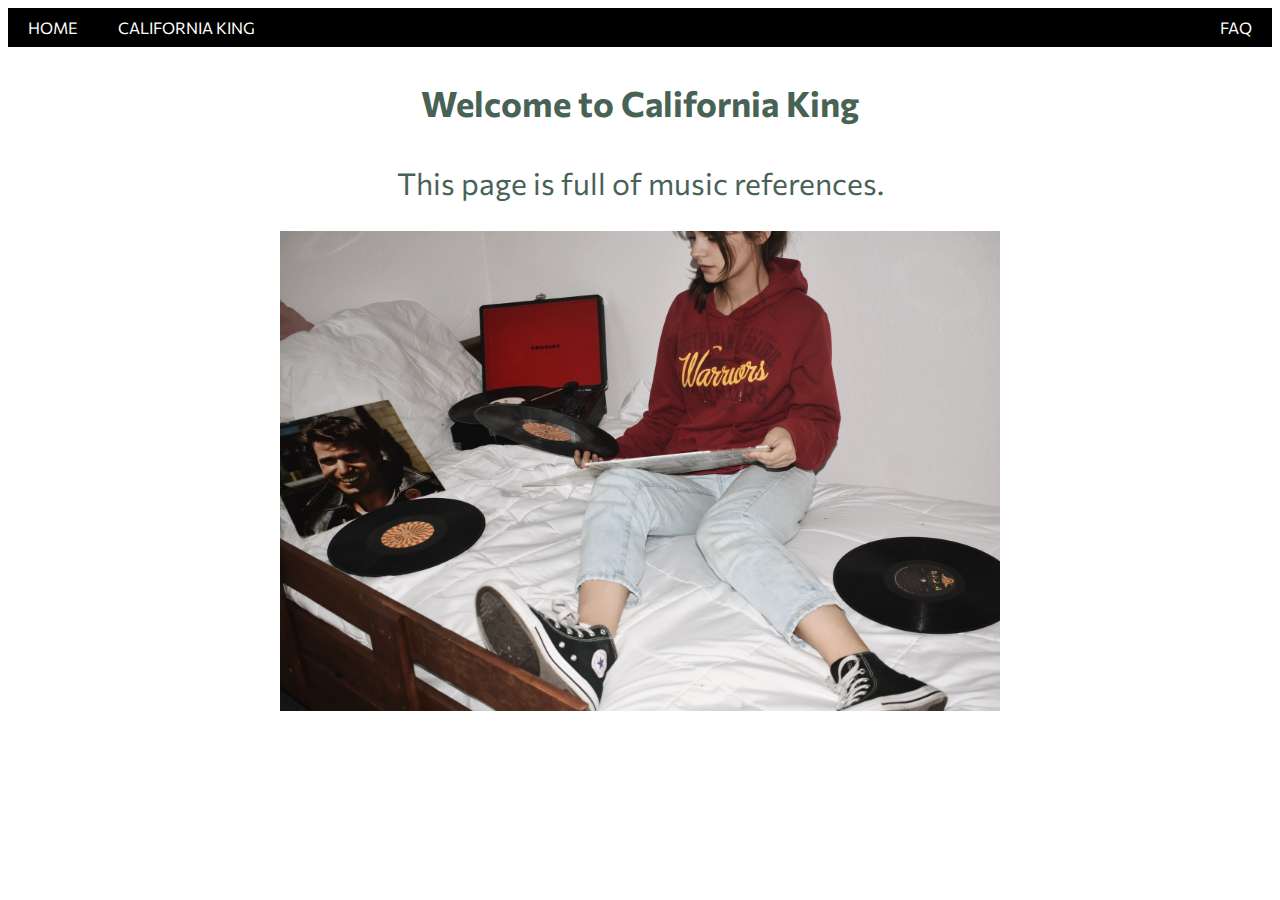
==== index.html @ 39b7840f "Added a image!" ====
<!DOCTYPE html>
<html>
  <head>
    <meta charset="utf-8">
    <meta name="viewport" content="width=device-width, initial-scale=1">
    <link href="style.css" rel="stylesheet">
    <title id="title">California King</title>
 </head>
  <header>
  	    <div class="flexbox-header">
            <div>HOME</div>
            <div>CALIFORNIA KING</div>
            <div>FAQ</div>
        </div>
	</header>

<body>

<div class="container">
  	<div class="item1">
  	<h1 id="title">Welcome to California King</h1>
  	<p id="description">This page is full of music references.</p>

</div>
  
<div class="main">
  	<div>
  	<img src="images/vinyl.jpg" class="image1">
  </div>
  	
</div>


  </body>
  
  </html>
---- style.css ----
@import url('https://fonts.googleapis.com/css2?family=Commissioner');

body{
  font-family: 'Commissioner';
}


/* Flexbox Navbar */
.flexbox-header {
    display: flex;
}

.flexbox-header > div:nth-child(3) {
    margin-left: auto;
}

.header {
    grid-column: 1 / -1;
}

.flexbox-header > div {
  display: flex;
  font-size: 1em;
  padding: 10px 20px;
}

.flexbox-header {
  background-color: #000000        ;
  color: white;
}

.header {
    background-color: #000000        ;	
}

.header :nth-child(2) {
    padding: 0 40px;
}


/* fonts */
h1{

  font-size: 35px;
  text-align: center;
  color: #486255;
  padding: 0.3em;
}

h2{

  font-size: 30px;
  text-align: center;
  color: #486255;

}

p{

  font-size: 30px;  
  color: #486255;
  text-align: center;

}

/* Containers */
.container {
  display: flex;
  flex-direction: column;
  align-items: center;
}

.main {
  display: flex;
  flex-direction: column;
  align-items: center;
   
}


.image1{

  height: auto;
  width: 100%;

  max-width: 720px;

}
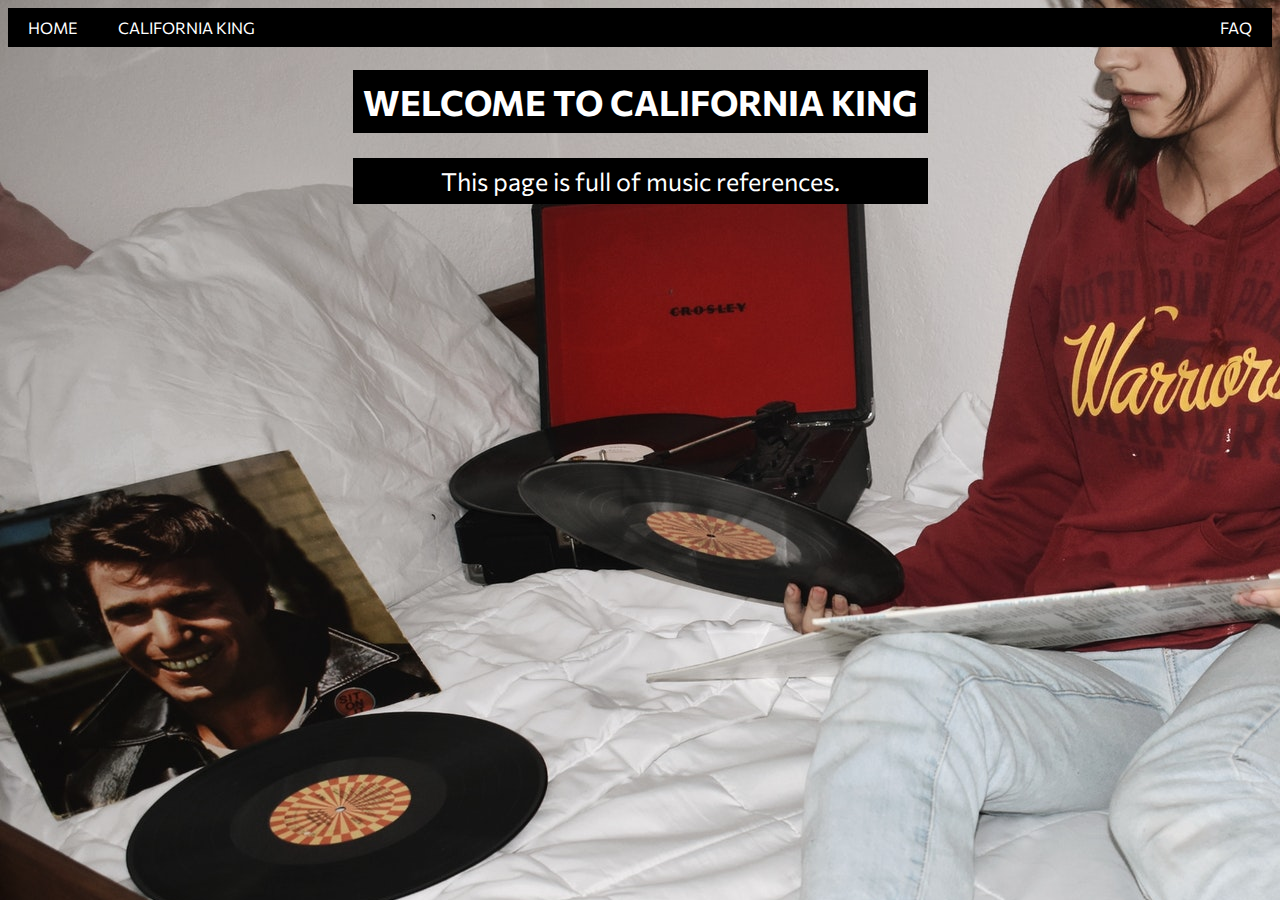
==== commit dcb2f9bf: "Added portishead.html in case i need a test file." ====
--- a/index.html
+++ b/index.html
@@ -18,18 +18,16 @@
 
 <div class="container">
   	<div class="item1">
-  	<h1 id="title">Welcome to California King</h1>
+  	<h1 id="title">WELCOME TO CALIFORNIA KING</h1>
   	<p id="description">This page is full of music references.</p>
-
+    </div>
 </div>
   
 <div class="main">
   	<div>
-  	<img src="images/vinyl.jpg" class="image1">
+
   </div>
   	
-</div>
-
 
   </body>
   
--- a/style.css
+++ b/style.css
@@ -2,6 +2,7 @@
 
 body{
   font-family: 'Commissioner';
+  background-image: url("images/vinyl.jpg");
 }
 
 
@@ -40,27 +41,32 @@
 
 /* fonts */
 h1{
-
+border: solid;
+border-color: black;
+background-color: black;
   font-size: 35px;
   text-align: center;
-  color: #486255;
-  padding: 0.3em;
+  color: white;
+  padding: 0.2em;
+
 }
 
 h2{
 
   font-size: 30px;
   text-align: center;
-  color: #486255;
+  color: white;
 
 }
 
 p{
-
-  font-size: 30px;  
-  color: #486255;
+border: solid;
+border-color: black;
+background-color: black;
+  font-size: 25px;
   text-align: center;
-
+  color: white;
+  padding:0.2em;
 }
 
 /* Containers */
@@ -69,6 +75,8 @@
   flex-direction: column;
   align-items: center;
 }
+
+
 
 .main {
   display: flex;
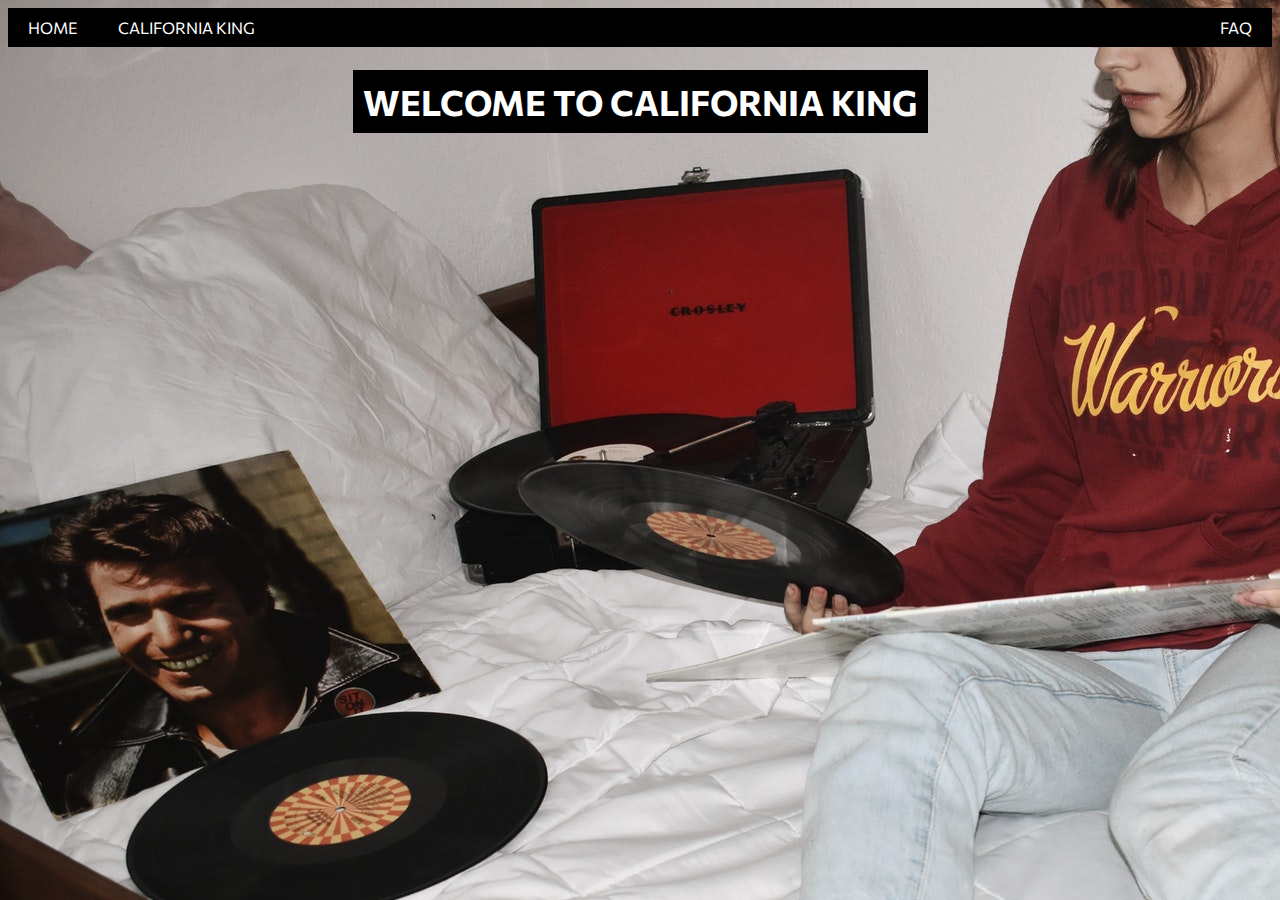
==== commit 48277f0b: "Update index.html" ====
--- a/index.html
+++ b/index.html
@@ -19,7 +19,7 @@
 <div class="container">
   	<div class="item1">
   	<h1 id="title">WELCOME TO CALIFORNIA KING</h1>
-  	<p id="description">This page is full of music references.</p>
+
     </div>
 </div>
   
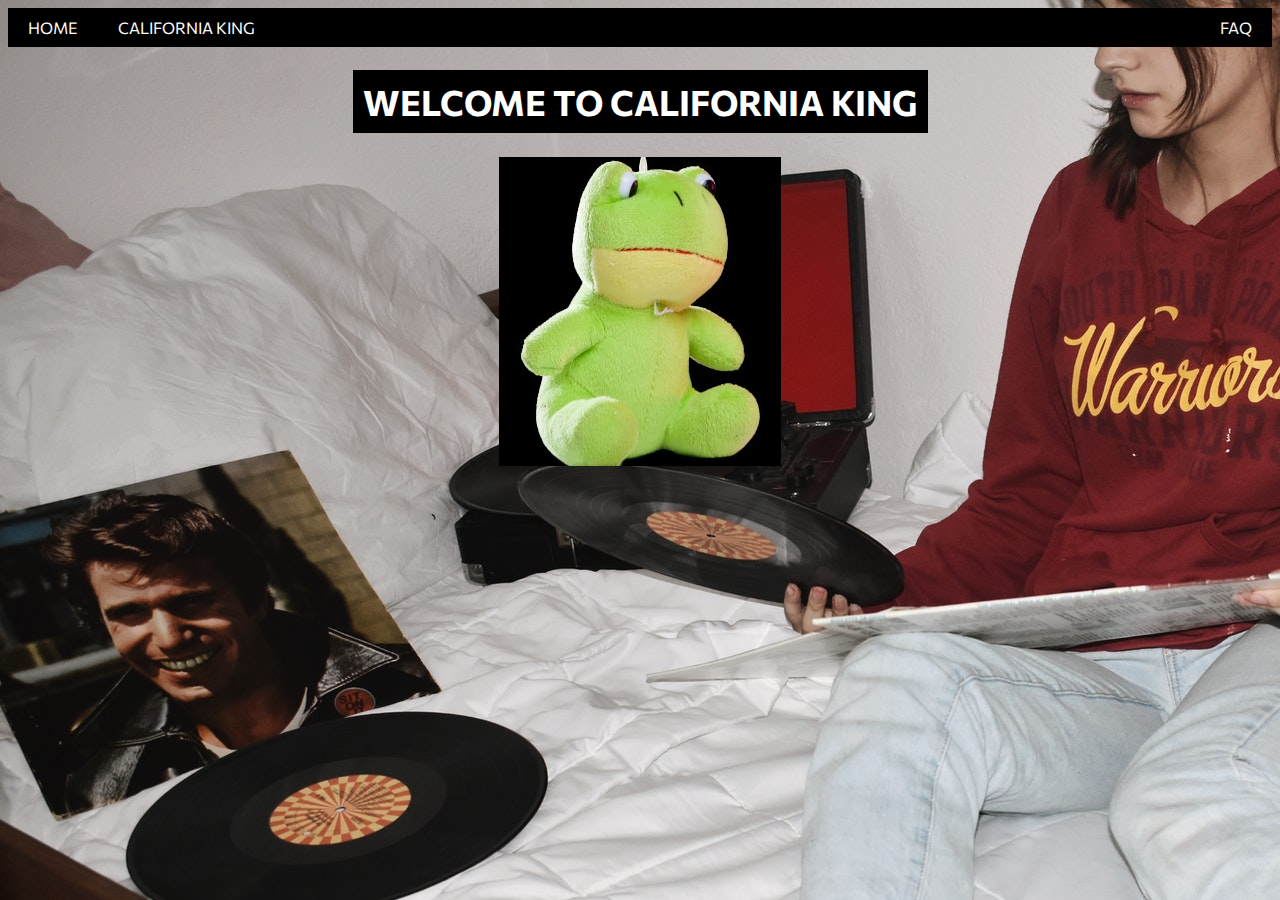
==== commit 8d74b76e: "Added product" ====
--- a/index.html
+++ b/index.html
@@ -18,6 +18,7 @@
 
 <div class="container">
   	<div class="item1">
+      
   	<h1 id="title">WELCOME TO CALIFORNIA KING</h1>
 
     </div>
@@ -25,7 +26,7 @@
   
 <div class="main">
   	<div>
-
+        <img src="images/teddy.jpg" class="image1">
   </div>
   	
 
--- a/style.css
+++ b/style.css
@@ -91,7 +91,7 @@
   height: auto;
   width: 100%;
 
-  max-width: 720px;
+  max-width: 350px;
 
 }
 
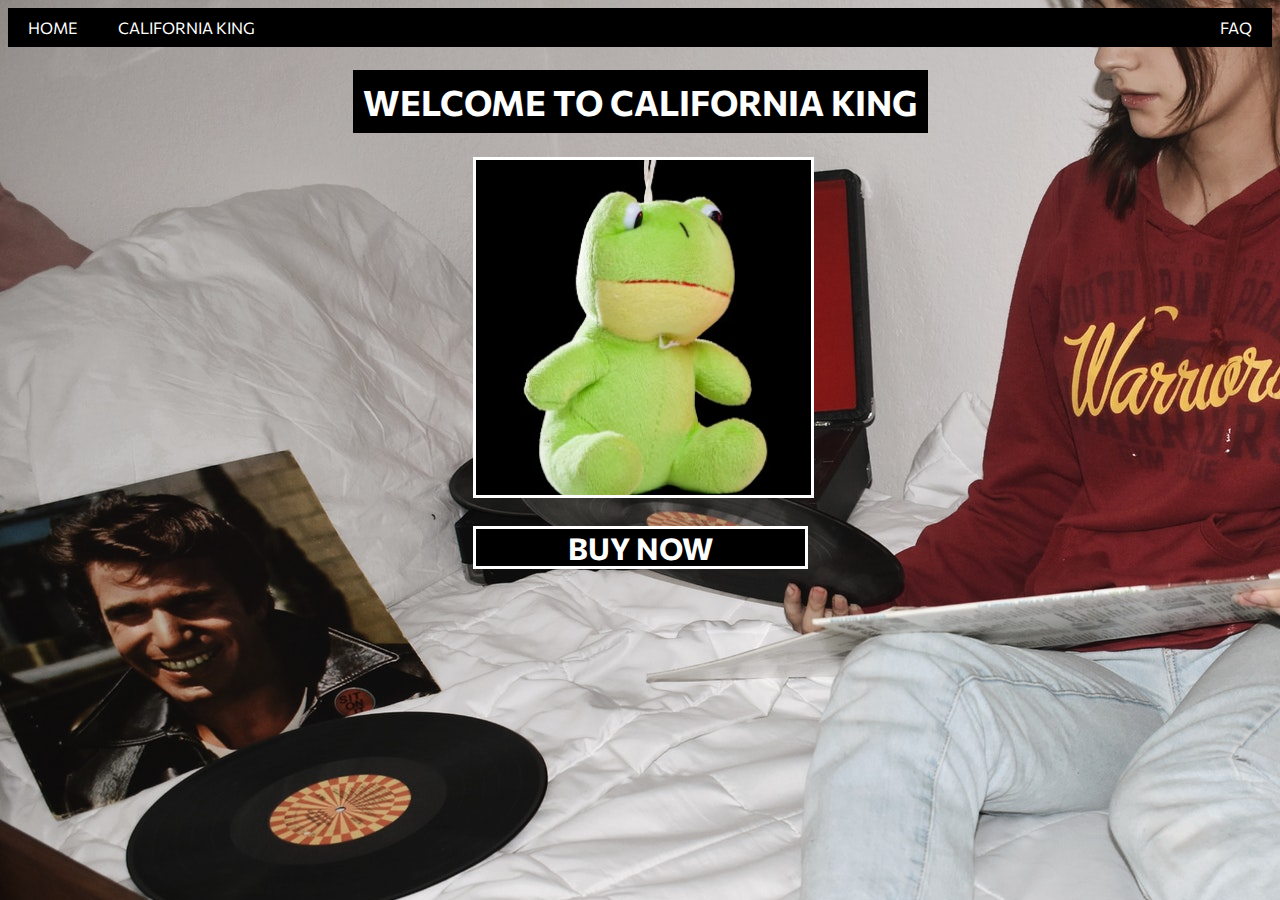
==== commit b8205ad8: "Added button." ====
--- a/index.html
+++ b/index.html
@@ -27,6 +27,7 @@
 <div class="main">
   	<div>
         <img src="images/teddy.jpg" class="image1">
+        <h2>BUY NOW</h2>
   </div>
   	
 
--- a/style.css
+++ b/style.css
@@ -51,7 +51,11 @@
 
 }
 
+
 h2{
+  text-align: center;
+  border:solid;
+  background-color: black;
 
   font-size: 30px;
   text-align: center;
@@ -87,12 +91,17 @@
 
 
 .image1{
-
+  border: solid;
+border-color: white;
   height: auto;
   width: 100%;
-
   max-width: 350px;
+  
 
 }
+@media screen and (max-width: 600px) {
+  .image1 {
+ max-width: 250px;
+  }
+}
 
-
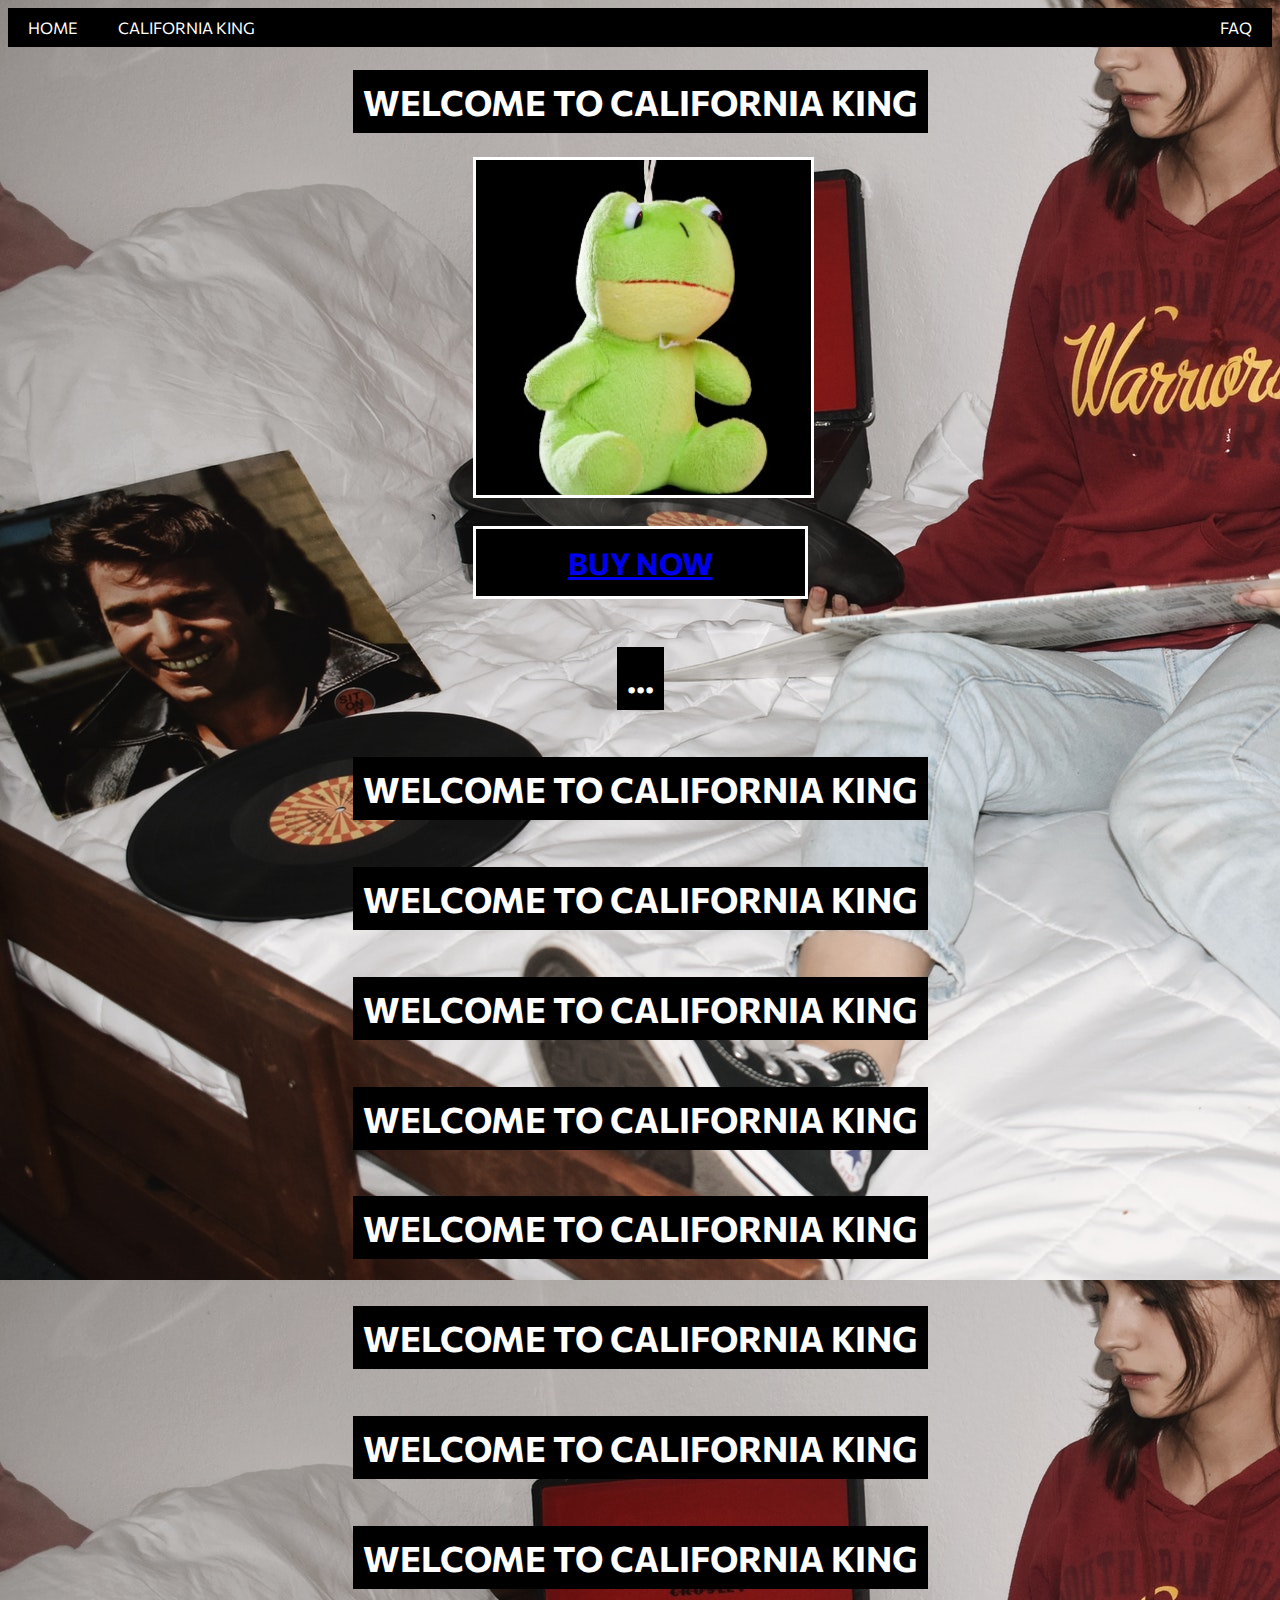
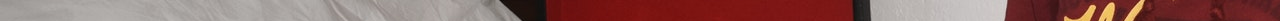
==== commit c59bb1da: "Sweet home alabama" ====
--- a/index.html
+++ b/index.html
@@ -27,10 +27,18 @@
 <div class="main">
   	<div>
         <img src="images/teddy.jpg" class="image1">
-        <h2>BUY NOW</h2>
+        <h2> <a href="portishead.html" title="buy">BUY NOW</a></h2>
   </div>
   	
-
+  <h1 id="title">...</h1>
+    <h1 id="title">WELCOME TO CALIFORNIA KING</h1>
+      <h1 id="title">WELCOME TO CALIFORNIA KING</h1>
+        <h1 id="title">WELCOME TO CALIFORNIA KING</h1>
+          <h1 id="title">WELCOME TO CALIFORNIA KING</h1>
+            <h1 id="title">WELCOME TO CALIFORNIA KING</h1>
+              <h1 id="title">WELCOME TO CALIFORNIA KING</h1>
+                <h1 id="title">WELCOME TO CALIFORNIA KING</h1>
+                  <h1 id="title">WELCOME TO CALIFORNIA KING</h1>
   </body>
   
   </html>
--- a/style.css
+++ b/style.css
@@ -9,33 +9,40 @@
 /* Flexbox Navbar */
 .flexbox-header {
     display: flex;
+     
 }
 
 .flexbox-header > div:nth-child(3) {
     margin-left: auto;
+
 }
 
 .header {
     grid-column: 1 / -1;
+
 }
 
 .flexbox-header > div {
   display: flex;
   font-size: 1em;
+
   padding: 10px 20px;
 }
 
 .flexbox-header {
   background-color: #000000        ;
   color: white;
+
 }
 
 .header {
     background-color: #000000        ;	
+
 }
 
 .header :nth-child(2) {
     padding: 0 40px;
+
 }
 
 
@@ -56,11 +63,10 @@
   text-align: center;
   border:solid;
   background-color: black;
-
   font-size: 30px;
   text-align: center;
   color: white;
-
+  padding: 0.5em;
 }
 
 p{
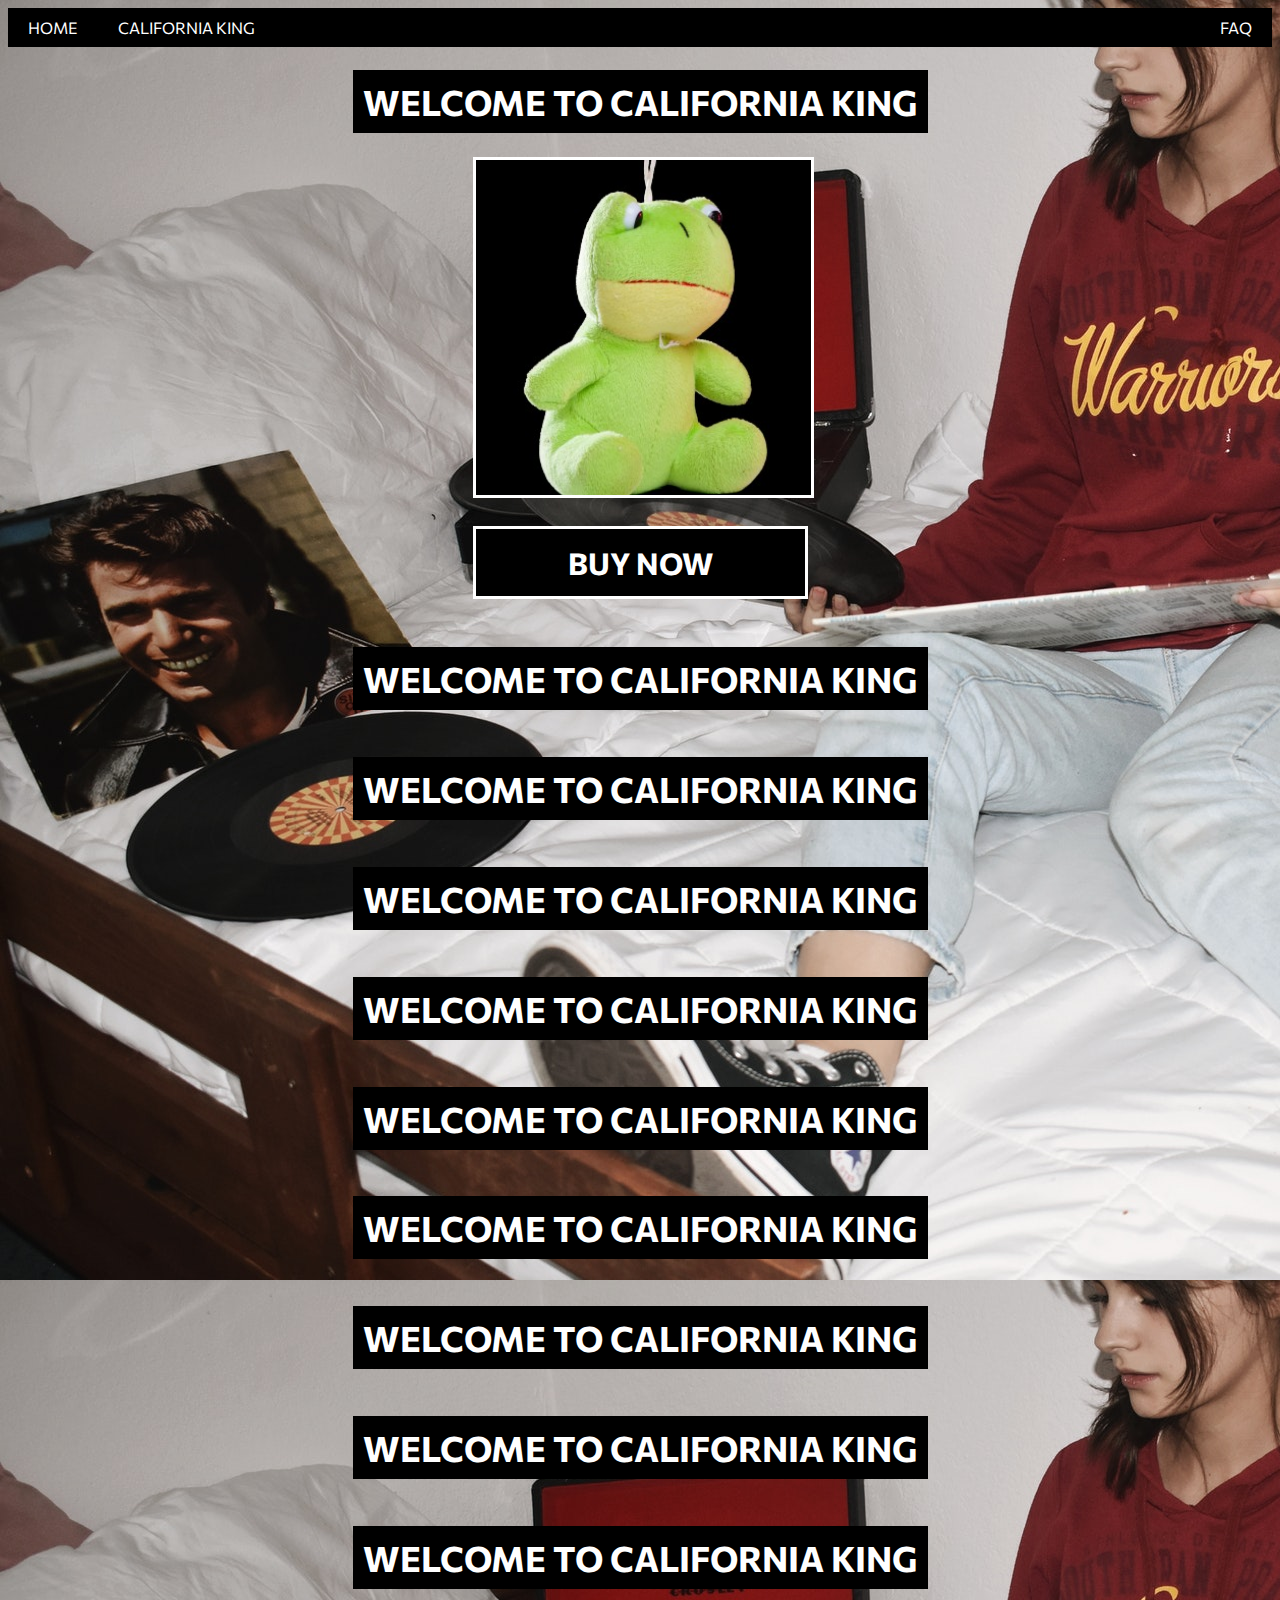
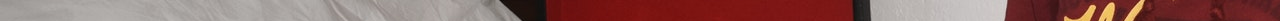
==== commit b5fd4ce0: "Dani California" ====
--- a/index.html
+++ b/index.html
@@ -27,10 +27,10 @@
 <div class="main">
   	<div>
         <img src="images/teddy.jpg" class="image1">
-        <h2> <a href="portishead.html" title="buy">BUY NOW</a></h2>
+        <h2>BUY NOW</a></h2>
   </div>
   	
-  <h1 id="title">...</h1>
+  <h1 id="title">WELCOME TO CALIFORNIA KING</h1>
     <h1 id="title">WELCOME TO CALIFORNIA KING</h1>
       <h1 id="title">WELCOME TO CALIFORNIA KING</h1>
         <h1 id="title">WELCOME TO CALIFORNIA KING</h1>
